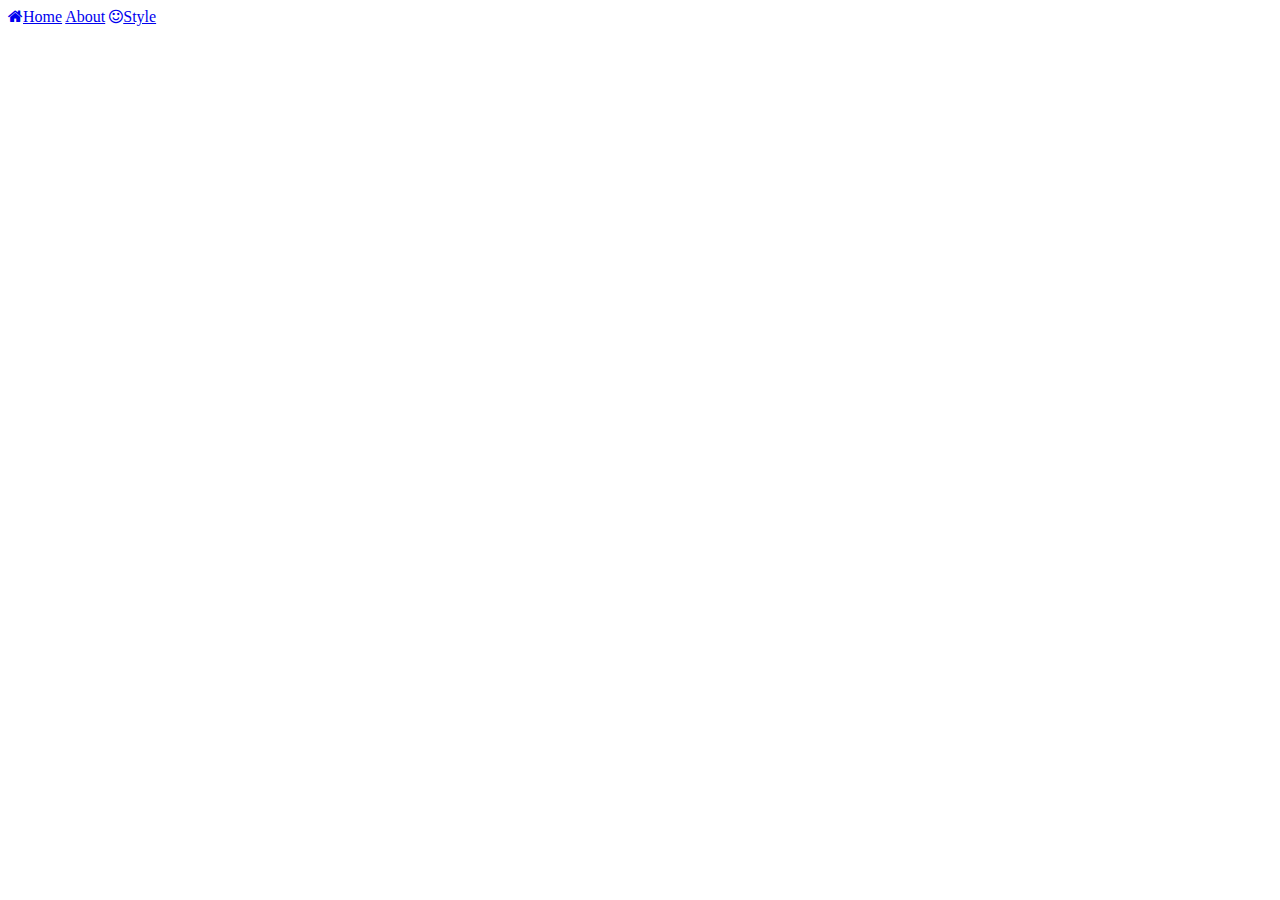
==== AboutUS.html @ bba7a5c8 "Added Images and About hteml page" ====
<!DOCTYPE html>
<html lang="en">
  <head>
    <meta charset="utf-8">
    <meta name = "description" content="What the Photo!">
    <meta name = "author" content="Michael">
    <meta name = "viewport" content="width=device, initial-scale=1.0">
    <!-- Imported fonts FONT AWESOME and GOOGLE FONTS, Amaranth and Roboto-->
    <link rel="stylesheet" href="https://cdnjs.cloudflare.com/ajax/libs/font-awesome/4.7.0/css/font-awesome.min.css">
    <link href='https://fonts.googleapis.com/css?family=Amaranth' rel='stylesheet'>
    <link href='https://fonts.googleapis.com/css?family=Roboto' rel='stylesheet'>
    <!-- Normalize and My StyleSheet-->
    <link rel="stylesheet" type="text/css" href="styles/normalize.css">
    <link rel="stylesheet" type="text/css" href="styles/first-stylesheet.css">
    <title> <u>Straight to the Point Archery: About</u></title>
  </head>
  <body>
    <div class="container">
      <header class="header"> 
        <nav>
          <a href="index.html"><i class="fa fa-home"></i>Home</a> 
          <a href="AboutUS.html">About</a>  
          <a href="stylesheet.html"><i class="fa fa-smile-o"></i>Style </a>
        </nav>
      </header>
    </div>         
  </body>
</html>
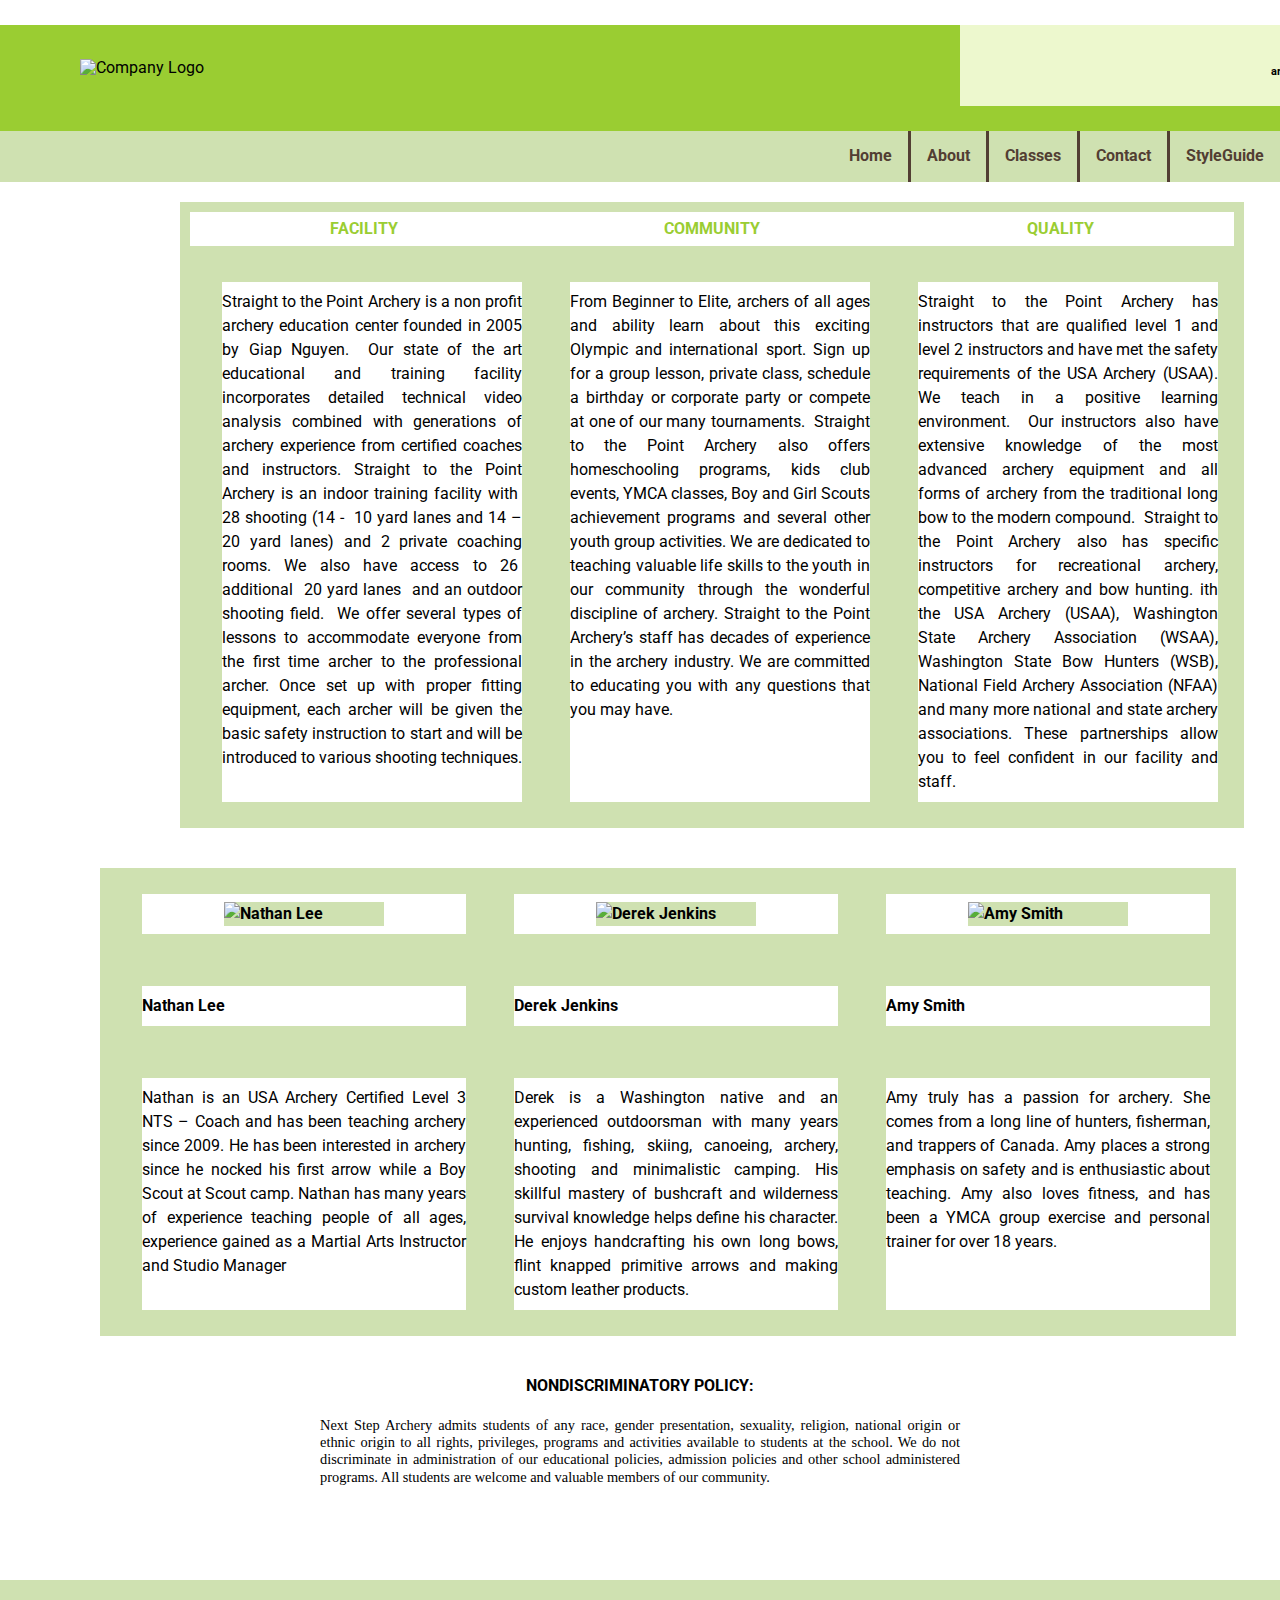
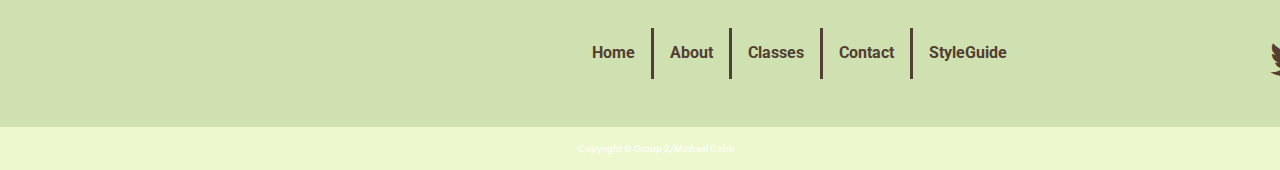
==== commit 503b7488: "home page working" ====
--- a/AboutUS.html
+++ b/AboutUS.html
@@ -10,19 +10,100 @@
     <link href='https://fonts.googleapis.com/css?family=Amaranth' rel='stylesheet'>
     <link href='https://fonts.googleapis.com/css?family=Roboto' rel='stylesheet'>
     <!-- Normalize and My StyleSheet-->
-    <link rel="stylesheet" type="text/css" href="styles/normalize.css">
-    <link rel="stylesheet" type="text/css" href="styles/first-stylesheet.css">
+    <link rel="stylesheet" type="text/css" href="Styles/normalize.css">
+    <link rel="stylesheet" type="text/css" href="Styles/pokemonstylesheet.css">
     <title> <u>Straight to the Point Archery: About</u></title>
   </head>
   <body>
-    <div class="container">
-      <header class="header"> 
+      <header> 
+        <img class="logo" src="images/logo.png" alt="Company Logo">
+        <h6 class="contact">
+          528 Nook Point Ln <br>
+          Tacoma, WA 98412 <br>
+          archery-education@example.com <br>
+          (253)555-1010 <br>
+        </h6>
+        <div class="menu">
         <nav>
-          <a href="index.html"><i class="fa fa-home"></i>Home</a> 
-          <a href="AboutUS.html">About</a>  
-          <a href="stylesheet.html"><i class="fa fa-smile-o"></i>Style </a>
+          <a href="index.html">Home</a>
+          <a href="AboutUS.html">About</a>
+          <a href="#">Classes</a>
+          <a href="#">Contact</a>
+          <a href="stylesheet.html">StyleGuide</a>
         </nav>
-      </header>
-    </div>         
+           </div>
+      </header>    
+    
+      <section class="about">
+        <section class="tablet">
+        <div class="heading row">
+          <div class="col col_2_of_3">FACILITY</div>
+          <div class="col col_2_of_3">COMMUNITY</div>
+          <div class="col col_2_of_3">QUALITY</div>
+        </div>
+        <div class="row">
+          <div class="col col_1_of_3">
+            Straight to the Point Archery is a non profit archery education center founded in 2005 by Giap Nguyen.  Our state of the art educational and training facility incorporates detailed technical video analysis combined with generations of archery experience from certified coaches and instructors. Straight to the Point Archery is an indoor training facility with  28 shooting (14 -  10 yard lanes and 14 – 20 yard lanes) and 2 private coaching rooms. We also have access to 26  additional  20 yard lanes  and an outdoor shooting field.  We offer several types of lessons to accommodate everyone from the first time archer to the professional archer. Once set up with proper fitting equipment, each archer will be given the basic safety instruction to start and will be introduced to various shooting techniques.
+          </div>
+          <div class="col col_1_of_3">
+            From Beginner to Elite, archers of all ages and ability learn about this exciting Olympic and international sport. Sign up for a group lesson, private class, schedule a birthday or corporate party or compete at one of our many tournaments.  Straight to the Point Archery also offers homeschooling programs, kids club events, YMCA classes, Boy and Girl Scouts achievement programs and several other youth group activities. We are dedicated to teaching valuable life skills to the youth in our community through the wonderful discipline of archery. Straight to the Point Archery’s staff has decades of experience in the archery industry. We are committed to educating you with any questions that you may have.
+          </div>
+          <div class="col col_1_of_3">
+            Straight to the Point Archery has instructors that are qualified level 1 and level 2 instructors and have met the safety requirements of the USA Archery (USAA). We teach in a positive learning environment.  Our instructors also have extensive knowledge of the most advanced archery equipment and all forms of archery from the traditional long bow to the modern compound.  Straight to the Point Archery also has specific instructors for recreational archery, competitive archery and bow hunting. ith the USA Archery (USAA), Washington State Archery Association (WSAA), Washington State Bow Hunters (WSB), National Field Archery Association (NFAA) and many more national and state archery associations. These partnerships allow you to feel confident in our facility and staff.
+          </div>
+        </div>
+      </section>
+    </section>
+    
+    <section class="instructors">
+        <section class="tablet">
+        <div class="heading row">
+          <div class="col col_1_of_3">
+            <img class="instructorimage" src="images/nathan-lee-instructor.png" alt="Nathan Lee">
+          </div>
+          <div class="col col_1_of_3">
+            <img class="instructorimage" src="images/derek-jenkins-instructor.png" alt="Derek Jenkins">
+          </div>
+          <div class="col col_1_of_3">
+            <img class="instructorimage" src="images/amy-smith-instructor.png" alt="Amy Smith">
+          </div>
+        </div>
+         <div class="heading row">
+          <div class="col col_1_of_3">Nathan Lee</div>
+          <div class="col col_1_of_3">Derek Jenkins</div>
+          <div class="col col_1_of_3">Amy Smith</div>
+        </div>
+        <div class="row">
+          <div class="col col_1_of_3">
+            Nathan is an USA Archery Certified Level 3 NTS – Coach and has been teaching archery since 2009. He has been interested in archery since he nocked his first arrow while a Boy Scout at Scout camp. Nathan has many years of experience teaching people of all ages, experience gained as a Martial Arts Instructor and Studio Manager
+          </div>
+          <div class="col col_1_of_3">
+           Derek is a Washington native and an experienced outdoorsman with many years hunting, fishing, skiing, canoeing, archery, shooting and minimalistic camping. His skillful mastery of bushcraft and wilderness survival knowledge helps define his character. He enjoys handcrafting his own long bows, flint knapped primitive arrows and making custom leather products.
+          </div>
+          <div class="col col_1_of_3">
+            Amy truly has a passion for archery. She comes from a long line of hunters, fisherman, and trappers of Canada. Amy  places a strong emphasis on safety and is enthusiastic about teaching. Amy also loves fitness, and  has been a YMCA group exercise and personal trainer for over 18 years.
+          </div>
+        </div>
+      </section>  
+    </section>
+    <section class="nondiscriminatory">
+      <h4>Nondiscriminatory Policy:</h4>
+      <p>Next Step Archery admits students of any race, gender presentation, sexuality, religion, national origin or ethnic origin to all rights, privileges, programs and activities available to students at the school. We do not discriminate in administration of our educational policies, admission policies and other school administered programs. All students are welcome and valuable members of our community.</p>
+      </section> 
+   <footer>
+        <nav>
+          <a href="index.html">Home</a>
+          <a href="AboutUS.html">About</a>
+          <a href="#">Classes</a>
+          <a href="#">Contact</a>
+          <a href="stylesheet.html">StyleGuide</a>
+        </nav>
+      <ul class="fa-ul">
+        <li><i class="fa-li fa fa-twitter fa-3x"></i></li>
+        <li><i class="fa-li fa fa-instagram fa-3x"></i></li>
+        <li><i class="fa-li fa fa-facebook fa-3x"></i></li>
+      </ul>
+    </footer>
+      <section class="copyright">Copyright &copy; Group 2/Michael Cobb</section>  
   </body>
 </html>--- a/Styles/pokemonstylesheet.css
+++ b/Styles/pokemonstylesheet.css
@@ -0,0 +1,319 @@
+/* 16px == 1rem */
+html {  
+  font-size: 16px; 
+  font-family: 'Roboto', sans-serif;
+  height: 100%;
+  width: 100%;
+  margin: 0;
+}
+
+.btn_nowhere{
+  background-color: lightblue;
+}
+.btn_missionaccomp{
+  background-color: orangered;
+  color: orange;
+}
+.btn_backward{
+  background-color: lightblue;
+  color: snow;
+}
+
+h1 {
+  font: bold;
+  color: black;
+  font-weight: 1000;
+}  
+p {
+  font-family: "Arial, Helvetica, sans-serif";
+  line-height:1.2em;
+  font-size: .9em;
+}
+header {
+  background-color: yellowgreen;
+  
+}
+.contact {
+  width: 25%;
+  text-align: right;
+  margin-left: 75%;
+  padding-left: 10rem;
+  padding-top: 1rem;
+  padding-bottom: 1rem;
+  padding-right: 4rem;
+  background-color: #edf8ce;
+  
+}
+
+.mySlides {display:none;}
+
+.title-text, nav, .mini_about {
+  display: inline-flex;
+}
+.logo {
+  width: 10%;
+  left: 5rem;
+  position: absolute;
+  top: 3.7rem;
+}
+a {
+  color: #523e33;
+  font-weight: bold;
+  padding-left: 1rem;
+  padding-right: 1rem;
+  padding-top: 1rem;
+  padding-bottom: 1rem;
+  text-align: center;
+  text-decoration: none;
+  display: inline-block;
+}
+
+a:hover {
+    background-color: lightgoldenrodyellow;
+    border-style: solid;
+  border-top: 0;
+  border-right: 0;
+  border-left: 0;
+  transition: all 0.5s ease 0s;
+}
+
+nav a{
+  border-right-style: solid;
+}
+.menu {
+  background-color: #cfe1b1;
+  width: 100%;
+  text-align: right;
+}
+
+.mini_about{
+  padding: 1rem;
+  font-size: 2rem;
+}
+.subheader {
+  background-color: #3D2B23;
+  color: white;
+  margin: 1rem 1rem 1rem 1rem;
+  padding: 1rem 2rem 1rem 2rem;
+  text-align: center;
+  display: inline-block;
+  font-weight: normal;  
+}
+
+article {
+  width: 40rem;
+  height: 15rem;
+  margin: auto;
+}
+
+.col {
+  padding-top: 0.5rem;
+  padding-bottom: 0.5rem;
+}
+
+.col_2_of_3 {
+  padding-top: 0.5rem;
+  padding-bottom: 0.5rem;
+  width: 33.333333%;
+  text-align: center;
+  font-weight: bold;
+  color: yellowgreen;
+  background-color: white;
+  margin: auto;
+  
+}
+.col_1_of_3 {
+  padding-top: 0.5rem;
+  padding-bottom: 0.5rem;
+  width: 33.333333%;
+  margin: 1rem;
+  line-height:1.5em;    
+  margin-left: 2rem;
+  text-align: justify;
+  background-color: white;
+}
+
+.row{
+  width: 90%;
+  margin: auto;
+  padding: 10px;  
+  background-color: #cfe1b1;
+  display: inline-flex;
+  margin-left: 5rem;
+}
+
+.heading {
+  font-weight: bold;
+}
+
+.instructorimage{
+  background-color: #cfe1b1;
+  width: 160px;
+  display: block;
+  margin-left: auto;
+  margin-right: auto;
+  
+}
+.about {
+  background-color: white;
+  margin-left: 5rem;
+}
+
+.instructors{ 
+  background-color: #cfe1b1}
+
+.instructors .sub-title {
+  position: relative;
+  top: 1rem;
+}
+
+.nondiscriminatory{
+  background-color: white;
+  text-align: justify; 
+  width: 50%;
+  margin: auto;
+}
+
+h2 {
+    line-height: .7em;
+    text-transform: uppercase;  
+}
+
+h2.pill, pill {
+    background-color: #523e33 !important;
+    border: none !important;
+    color: white !important;
+    padding: 15px 32px !important;
+    text-align: center !important;
+    text-decoration: none;
+    display:center !important;
+    max-width: 15%;
+    font-size: 16px;
+    margin: 4px 2px;
+    border-radius: 20px;
+    cursor: pointer;
+}
+
+h3{
+    text-align:center;
+    text-transform: uppercase;
+}
+h4{
+  text-align: center;
+  font-weight: bold;
+  text-transform: uppercase;
+}
+
+
+
+.socialmedia{
+  text-align: center;
+  padding-right: 0.5rem;
+  padding-left: 0.5rem;
+  padding-bottom: 1rem;
+  padding-top: 1rem;
+  display: inline-flex;
+}
+.col_1_of_2 {
+  padding-top: 0.5rem;
+  padding-bottom: 0.5rem;
+  width: 66.666666%;
+  text-align: right;
+  font-weight: bold;
+  background-color: darkseagreen;
+  display: inline-flex;
+  
+}
+.col_2_of_2 {
+  padding-top: 1rem;
+  padding-bottom: 1rem;
+  width: 33.333333%;
+  left: 66.666666%
+  text-align: center;
+  background-color: darkseagreen;
+  display: display: inline-flex;
+  
+}
+.footermenu{
+  background-color: darkseagreen;
+  text-align: center;
+  display: inline-flex;
+}
+
+footer {
+  text-align: center;
+  width: 100%;
+  background-color: #cfe1b1;
+  margin-top: 5rem;
+  padding: 3rem;
+  display: inline-flex;
+}
+
+footer nav {
+  margin-left: 33rem;
+}
+
+.tablet{
+  padding: 20px;
+  background-color: white;
+}
+.tablet_instructors{
+  padding: 20px;
+  background-color: #cfe1b1;
+}
+table {
+  width: 90%;
+  background-color: darkgray;
+  margin: 2rem;
+  margin-bottom: 5rem;
+  padding: 2rem;
+  margin-right: auto;
+  border: none;
+  border-style: none;
+}
+tr td {
+  padding: 15px;
+  overflow: auto;
+}
+tr:nth-child(even) {
+  background-color: white;
+  border-color: white;
+  border-style: hidden;
+}
+tr td:last-child{
+  border-right-style: none;
+}
+tr td:first-child{
+  border-left-style: none;
+}
+nav a:last-child{
+  border-right: none;
+}
+
+.fa-ul {
+  margin-left: 20rem;
+  margin-top: 0;
+  color: #523e33;
+}
+
+.fa-instagram {
+  margin-left: 4rem;
+}
+
+.fa-facebook {
+  margin-left: 8rem;
+}
+
+.fa:hover {
+  top: 1rem;
+  transition: all 0.5s ease 0s;
+}
+
+.copyright{
+  background-color: #edf8ce;
+  width: 100%;
+  text-align: center;
+  font-size: 0.6rem;
+  padding: 1rem;
+  color: white;
+}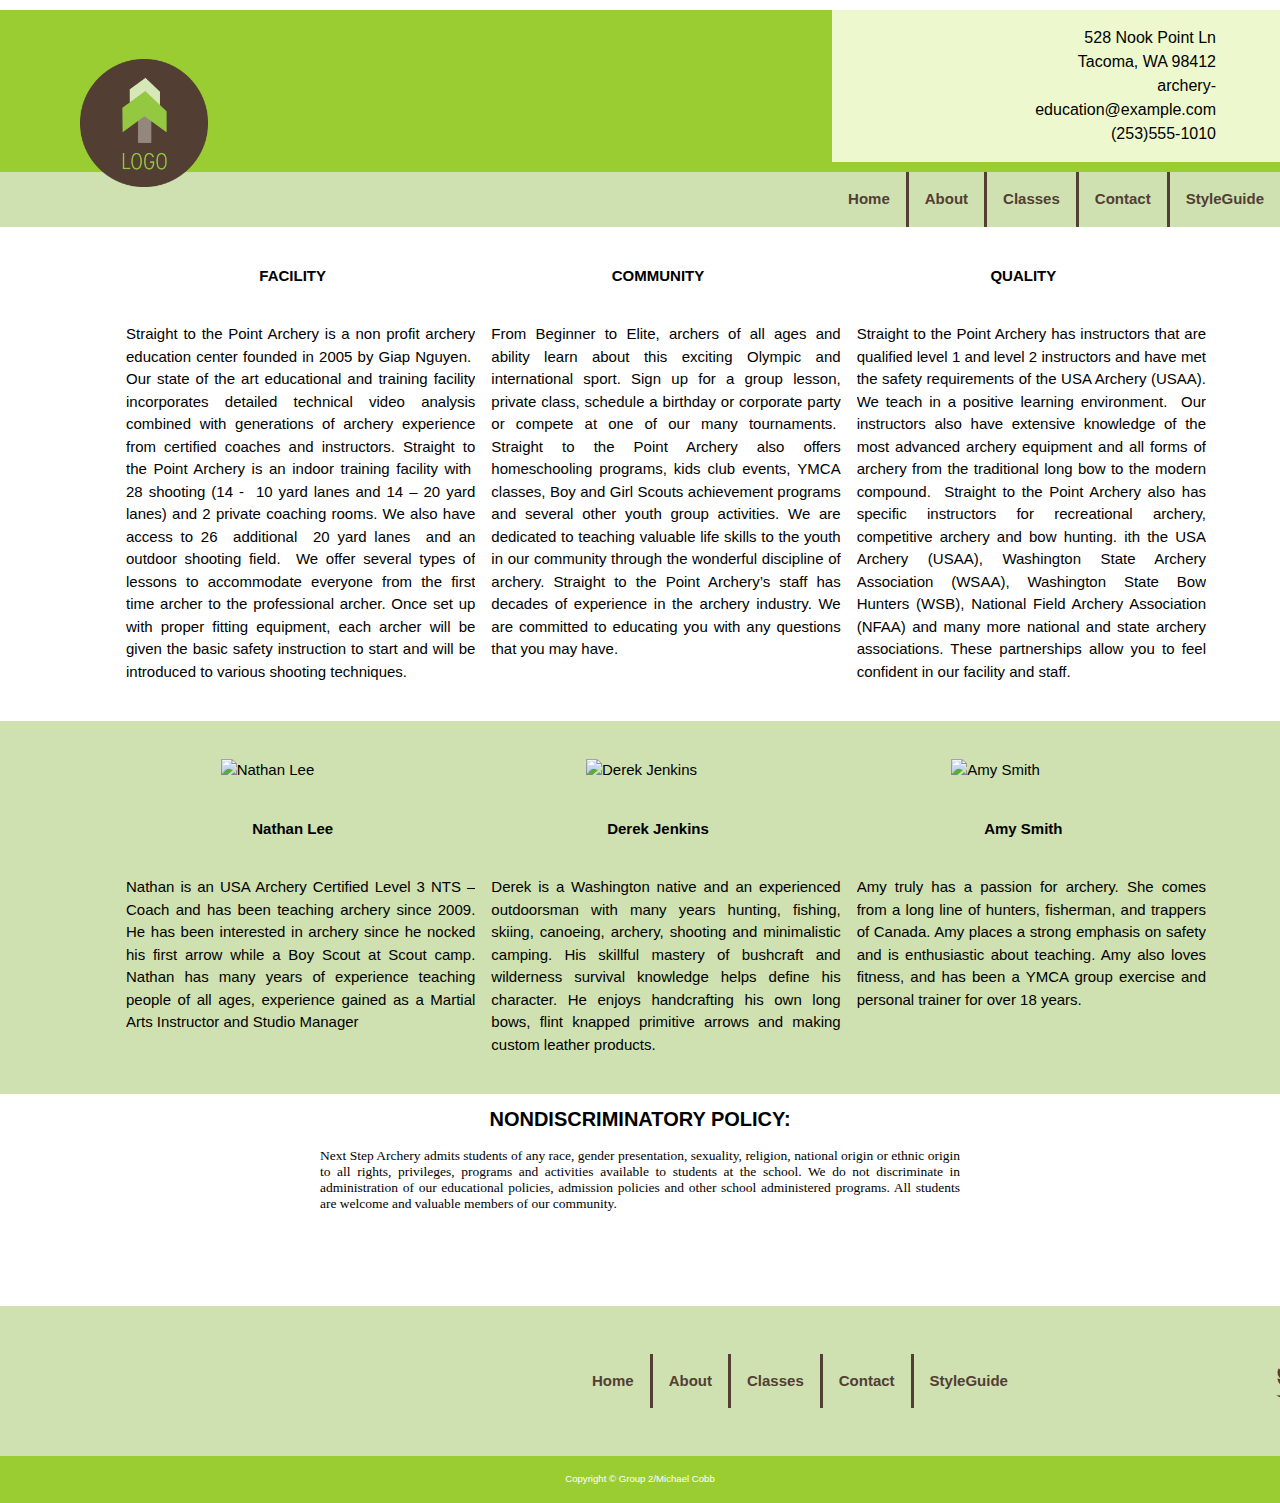
==== commit baaaa953: "cleaned code debugged color scheme on about" ====
--- a/AboutUS.html
+++ b/AboutUS.html
@@ -5,6 +5,7 @@
     <meta name = "description" content="What the Photo!">
     <meta name = "author" content="Michael">
     <meta name = "viewport" content="width=device, initial-scale=1.0">
+    <link rel="stylesheet" href="https://www.w3schools.com/w3css/4/w3.css">
     <!-- Imported fonts FONT AWESOME and GOOGLE FONTS, Amaranth and Roboto-->
     <link rel="stylesheet" href="https://cdnjs.cloudflare.com/ajax/libs/font-awesome/4.7.0/css/font-awesome.min.css">
     <link href='https://fonts.googleapis.com/css?family=Amaranth' rel='stylesheet'>
@@ -15,8 +16,8 @@
     <title> <u>Straight to the Point Archery: About</u></title>
   </head>
   <body>
-      <header> 
-        <img class="logo" src="images/logo.png" alt="Company Logo">
+    <header> 
+        <img class="logo" src="Images/logo.png" alt="Company Logo">
         <h6 class="contact">
           528 Nook Point Ln <br>
           Tacoma, WA 98412 <br>
@@ -31,24 +32,24 @@
           <a href="#">Contact</a>
           <a href="stylesheet.html">StyleGuide</a>
         </nav>
-           </div>
+        </div>
       </header>    
     
       <section class="about">
         <section class="tablet">
-        <div class="heading row">
-          <div class="col col_2_of_3">FACILITY</div>
-          <div class="col col_2_of_3">COMMUNITY</div>
-          <div class="col col_2_of_3">QUALITY</div>
+        <div class="row">
+          <div class="col_2_of_3">FACILITY</div>
+          <div class="col_2_of_3">COMMUNITY</div>
+          <div class="col_2_of_3">QUALITY</div>
         </div>
         <div class="row">
-          <div class="col col_1_of_3">
+          <div class="col_1_of_3">
             Straight to the Point Archery is a non profit archery education center founded in 2005 by Giap Nguyen.  Our state of the art educational and training facility incorporates detailed technical video analysis combined with generations of archery experience from certified coaches and instructors. Straight to the Point Archery is an indoor training facility with  28 shooting (14 -  10 yard lanes and 14 – 20 yard lanes) and 2 private coaching rooms. We also have access to 26  additional  20 yard lanes  and an outdoor shooting field.  We offer several types of lessons to accommodate everyone from the first time archer to the professional archer. Once set up with proper fitting equipment, each archer will be given the basic safety instruction to start and will be introduced to various shooting techniques.
           </div>
-          <div class="col col_1_of_3">
+          <div class="col_1_of_3">
             From Beginner to Elite, archers of all ages and ability learn about this exciting Olympic and international sport. Sign up for a group lesson, private class, schedule a birthday or corporate party or compete at one of our many tournaments.  Straight to the Point Archery also offers homeschooling programs, kids club events, YMCA classes, Boy and Girl Scouts achievement programs and several other youth group activities. We are dedicated to teaching valuable life skills to the youth in our community through the wonderful discipline of archery. Straight to the Point Archery’s staff has decades of experience in the archery industry. We are committed to educating you with any questions that you may have.
           </div>
-          <div class="col col_1_of_3">
+          <div class="col_1_of_3">
             Straight to the Point Archery has instructors that are qualified level 1 and level 2 instructors and have met the safety requirements of the USA Archery (USAA). We teach in a positive learning environment.  Our instructors also have extensive knowledge of the most advanced archery equipment and all forms of archery from the traditional long bow to the modern compound.  Straight to the Point Archery also has specific instructors for recreational archery, competitive archery and bow hunting. ith the USA Archery (USAA), Washington State Archery Association (WSAA), Washington State Bow Hunters (WSB), National Field Archery Association (NFAA) and many more national and state archery associations. These partnerships allow you to feel confident in our facility and staff.
           </div>
         </div>
@@ -56,31 +57,31 @@
     </section>
     
     <section class="instructors">
-        <section class="tablet">
-        <div class="heading row">
+        <section class="tablet_instructors">
+        <div class="row">
           <div class="col col_1_of_3">
             <img class="instructorimage" src="images/nathan-lee-instructor.png" alt="Nathan Lee">
           </div>
-          <div class="col col_1_of_3">
+          <div class="col_1_of_3">
             <img class="instructorimage" src="images/derek-jenkins-instructor.png" alt="Derek Jenkins">
           </div>
-          <div class="col col_1_of_3">
+          <div class="col_1_of_3">
             <img class="instructorimage" src="images/amy-smith-instructor.png" alt="Amy Smith">
           </div>
         </div>
-         <div class="heading row">
-          <div class="col col_1_of_3">Nathan Lee</div>
-          <div class="col col_1_of_3">Derek Jenkins</div>
-          <div class="col col_1_of_3">Amy Smith</div>
+         <div class="row">
+          <div class="col_2_of_3">Nathan Lee</div>
+          <div class="col_2_of_3">Derek Jenkins</div>
+          <div class="col_2_of_3">Amy Smith</div>
         </div>
         <div class="row">
-          <div class="col col_1_of_3">
+          <div class="col_1_of_3">
             Nathan is an USA Archery Certified Level 3 NTS – Coach and has been teaching archery since 2009. He has been interested in archery since he nocked his first arrow while a Boy Scout at Scout camp. Nathan has many years of experience teaching people of all ages, experience gained as a Martial Arts Instructor and Studio Manager
           </div>
-          <div class="col col_1_of_3">
+          <div class="col_1_of_3">
            Derek is a Washington native and an experienced outdoorsman with many years hunting, fishing, skiing, canoeing, archery, shooting and minimalistic camping. His skillful mastery of bushcraft and wilderness survival knowledge helps define his character. He enjoys handcrafting his own long bows, flint knapped primitive arrows and making custom leather products.
           </div>
-          <div class="col col_1_of_3">
+          <div class="col_1_of_3">
             Amy truly has a passion for archery. She comes from a long line of hunters, fisherman, and trappers of Canada. Amy  places a strong emphasis on safety and is enthusiastic about teaching. Amy also loves fitness, and  has been a YMCA group exercise and personal trainer for over 18 years.
           </div>
         </div>
--- a/Styles/pokemonstylesheet.css
+++ b/Styles/pokemonstylesheet.css
@@ -34,9 +34,9 @@
   
 }
 .contact {
-  width: 25%;
+  width: 35%;
   text-align: right;
-  margin-left: 75%;
+  margin-left: 65%;
   padding-left: 10rem;
   padding-top: 1rem;
   padding-bottom: 1rem;
@@ -106,44 +106,33 @@
   margin: auto;
 }
 
-.col {
-  padding-top: 0.5rem;
-  padding-bottom: 0.5rem;
-}
-
 .col_2_of_3 {
   padding-top: 0.5rem;
   padding-bottom: 0.5rem;
   width: 33.333333%;
   text-align: center;
   font-weight: bold;
-  color: yellowgreen;
-  background-color: white;
+  color: black;
   margin: auto;
   
 }
 .col_1_of_3 {
+  width: 90%;
   padding-top: 0.5rem;
   padding-bottom: 0.5rem;
   width: 33.333333%;
-  margin: 1rem;
-  line-height:1.5em;    
-  margin-left: 2rem;
+/*  line-height:1.5em;    */
+  margin-left: 1rem;
   text-align: justify;
-  background-color: white;
+  overflow: auto;
 }
 
 .row{
   width: 90%;
   margin: auto;
   padding: 10px;  
-  background-color: #cfe1b1;
   display: inline-flex;
   margin-left: 5rem;
-}
-
-.heading {
-  font-weight: bold;
 }
 
 .instructorimage{
@@ -152,15 +141,10 @@
   display: block;
   margin-left: auto;
   margin-right: auto;
-  
-}
-.about {
-  background-color: white;
-  margin-left: 5rem;
 }
 
 .instructors{ 
-  background-color: #cfe1b1}
+  background-color: white;}
 
 .instructors .sub-title {
   position: relative;
@@ -179,21 +163,6 @@
     text-transform: uppercase;  
 }
 
-h2.pill, pill {
-    background-color: #523e33 !important;
-    border: none !important;
-    color: white !important;
-    padding: 15px 32px !important;
-    text-align: center !important;
-    text-decoration: none;
-    display:center !important;
-    max-width: 15%;
-    font-size: 16px;
-    margin: 4px 2px;
-    border-radius: 20px;
-    cursor: pointer;
-}
-
 h3{
     text-align:center;
     text-transform: uppercase;
@@ -203,8 +172,6 @@
   font-weight: bold;
   text-transform: uppercase;
 }
-
-
 
 .socialmedia{
   text-align: center;
@@ -214,26 +181,7 @@
   padding-top: 1rem;
   display: inline-flex;
 }
-.col_1_of_2 {
-  padding-top: 0.5rem;
-  padding-bottom: 0.5rem;
-  width: 66.666666%;
-  text-align: right;
-  font-weight: bold;
-  background-color: darkseagreen;
-  display: inline-flex;
-  
-}
-.col_2_of_2 {
-  padding-top: 1rem;
-  padding-bottom: 1rem;
-  width: 33.333333%;
-  left: 66.666666%
-  text-align: center;
-  background-color: darkseagreen;
-  display: display: inline-flex;
-  
-}
+
 .footermenu{
   background-color: darkseagreen;
   text-align: center;
@@ -263,10 +211,10 @@
 }
 table {
   width: 90%;
-  background-color: darkgray;
+  background-color: white;
   margin: 2rem;
-  margin-bottom: 5rem;
-  padding: 2rem;
+/*  margin-bottom: 5rem;*/
+  padding: 1rem;
   margin-right: auto;
   border: none;
   border-style: none;
@@ -276,7 +224,7 @@
   overflow: auto;
 }
 tr:nth-child(even) {
-  background-color: white;
+  background-color: darkgray;
   border-color: white;
   border-style: hidden;
 }
@@ -310,7 +258,7 @@
 }
 
 .copyright{
-  background-color: #edf8ce;
+  background-color: yellowgreen;
   width: 100%;
   text-align: center;
   font-size: 0.6rem;
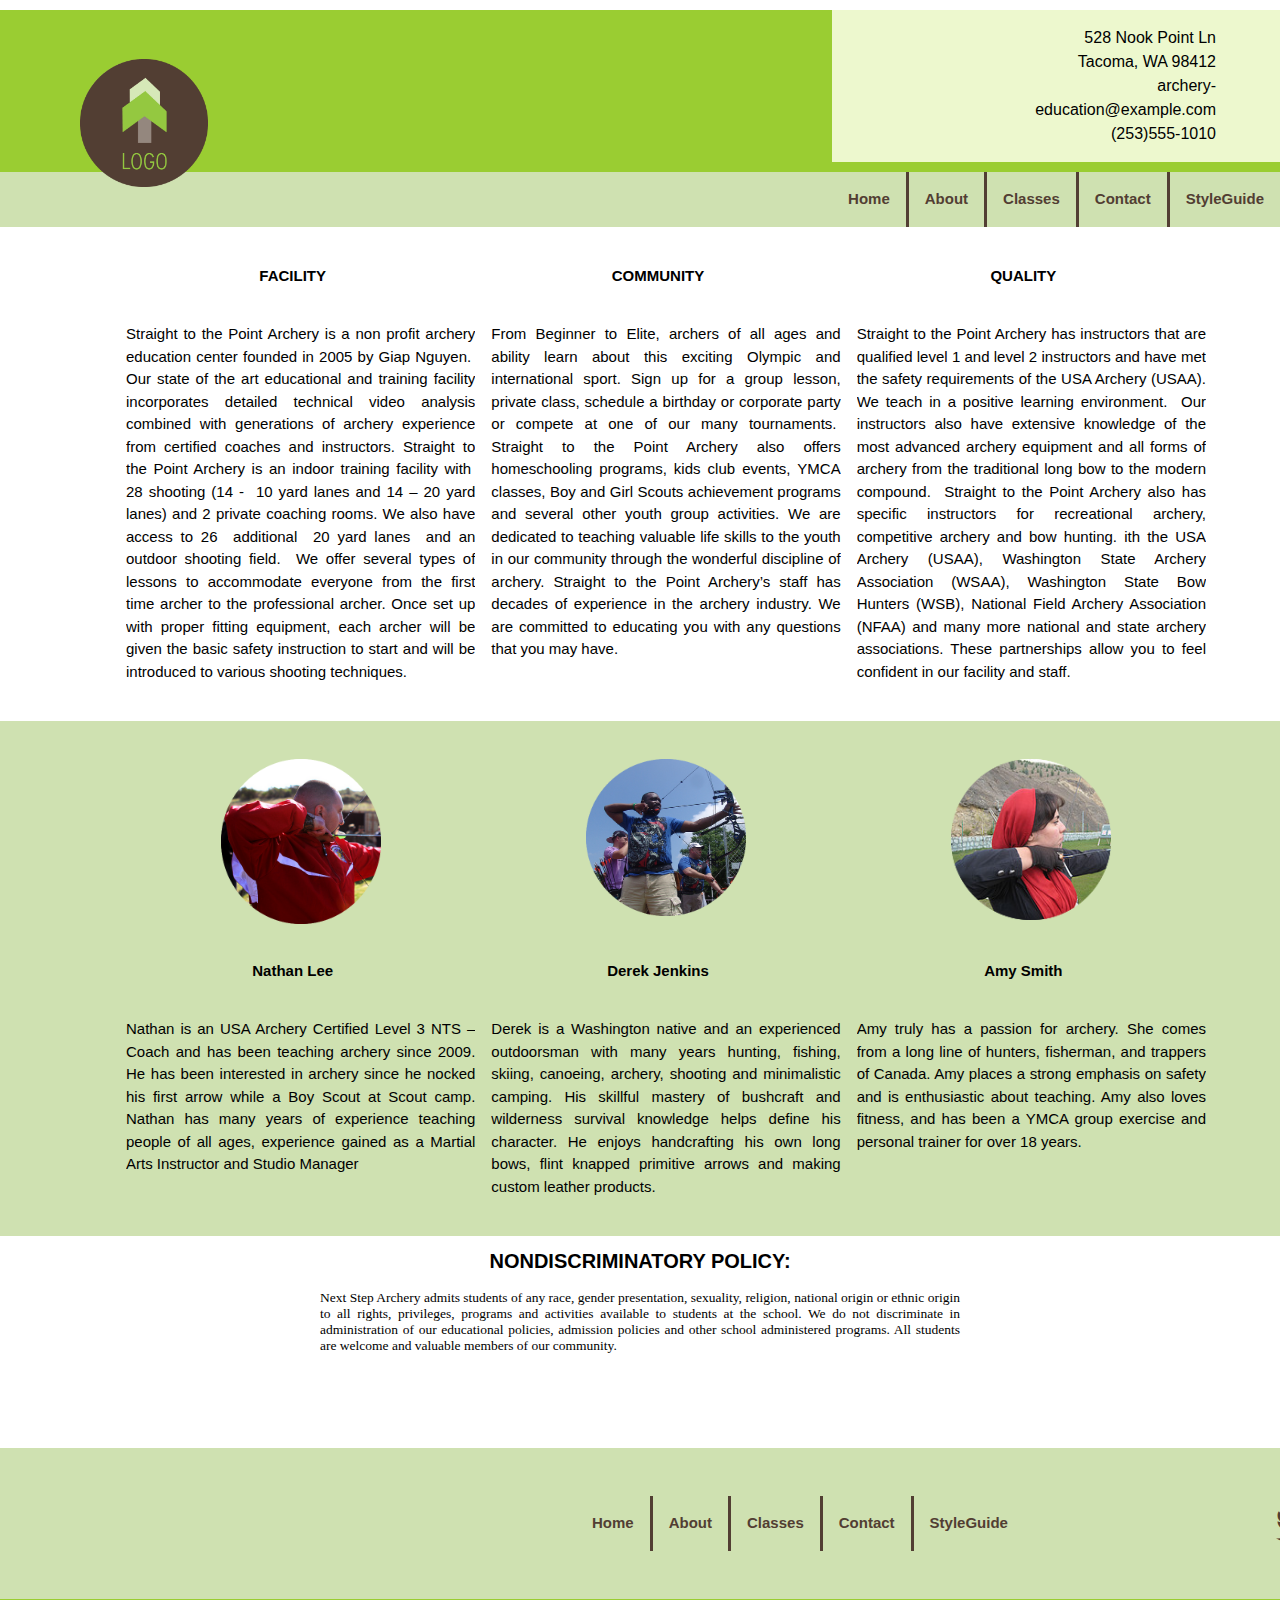
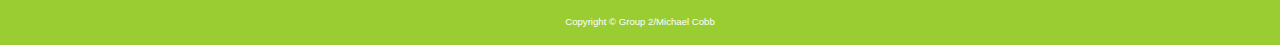
==== commit e77b32ea: "fixed instructor photo links" ====
--- a/AboutUS.html
+++ b/AboutUS.html
@@ -60,13 +60,13 @@
         <section class="tablet_instructors">
         <div class="row">
           <div class="col col_1_of_3">
-            <img class="instructorimage" src="images/nathan-lee-instructor.png" alt="Nathan Lee">
+            <img class="instructorimage" src="Images/nathan-lee-instructor.png" alt="Nathan Lee">
           </div>
           <div class="col_1_of_3">
-            <img class="instructorimage" src="images/derek-jenkins-instructor.png" alt="Derek Jenkins">
+            <img class="instructorimage" src="Images/derek-jenkins-instructor.png" alt="Derek Jenkins">
           </div>
           <div class="col_1_of_3">
-            <img class="instructorimage" src="images/amy-smith-instructor.png" alt="Amy Smith">
+            <img class="instructorimage" src="Images/amy-smith-instructor.png" alt="Amy Smith">
           </div>
         </div>
          <div class="row">
--- a/Styles/pokemonstylesheet.css
+++ b/Styles/pokemonstylesheet.css
@@ -22,7 +22,7 @@
 h1 {
   font: bold;
   color: black;
-  font-weight: 1000;
+  font-weight: 900;
 }  
 p {
   font-family: "Arial, Helvetica, sans-serif";
